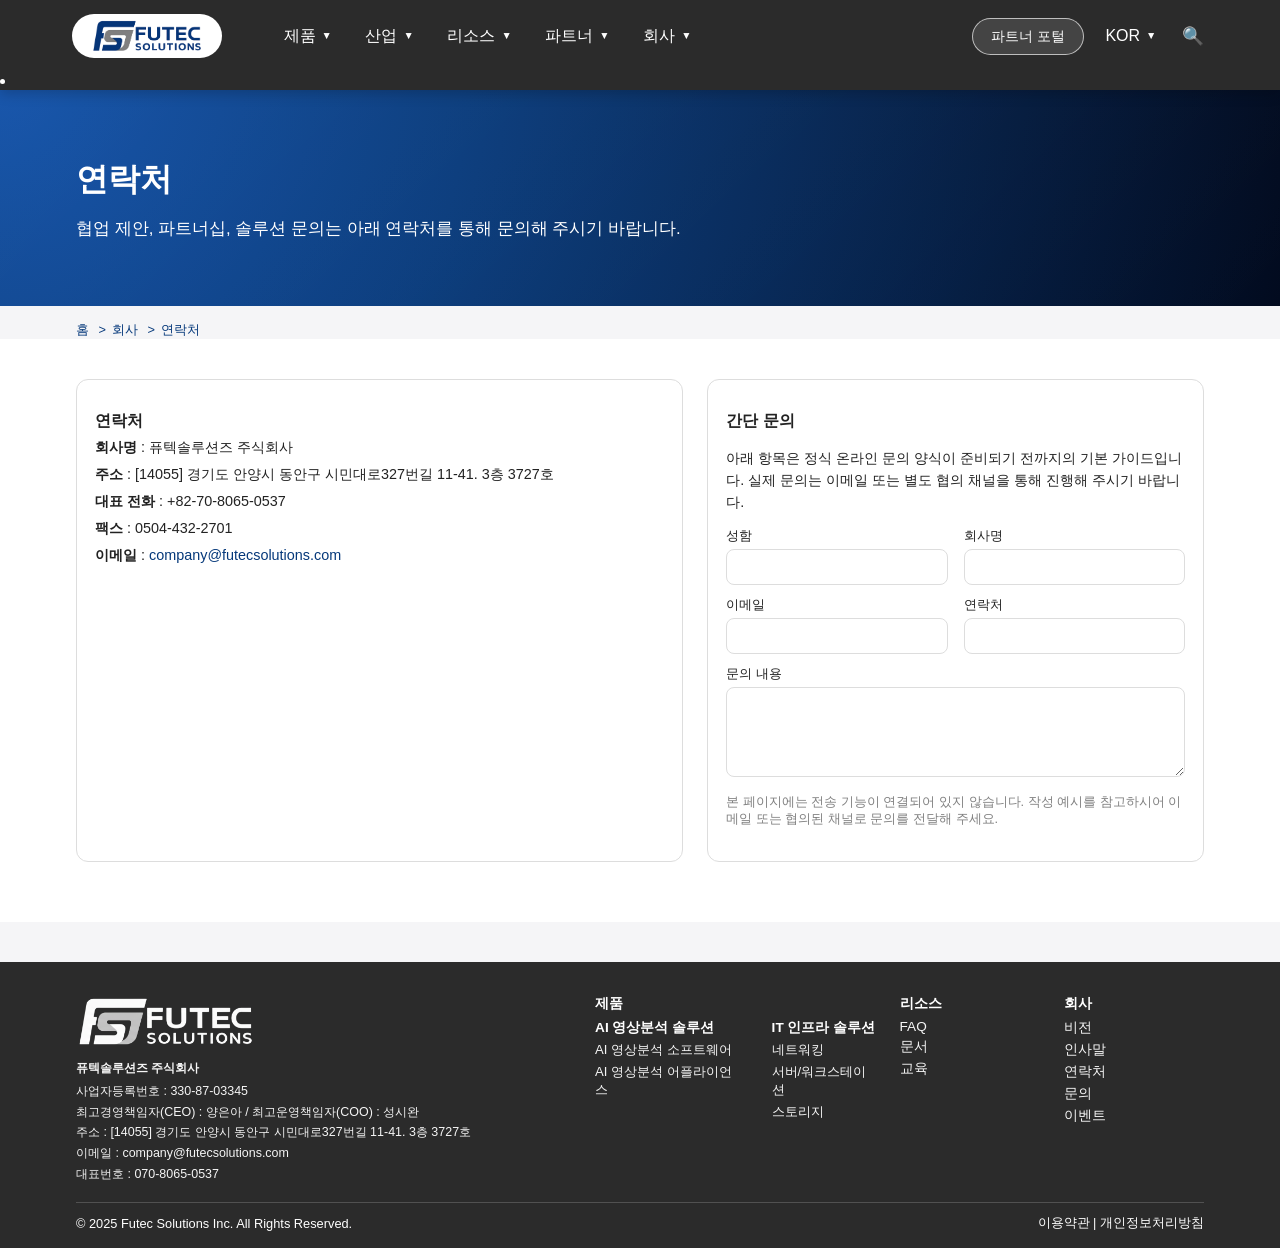
==== contact.html @ 481b41ed "Add files via upload" ====
<!DOCTYPE html>
<html lang="ko" data-lang="ko">
  <head>
    <meta charset="UTF-8" />
    <title>연락처 | Futec Solutions Inc.</title>
    <meta
      name="description"
      content="퓨텍솔루션즈(주)의 회사 위치, 연락처 및 기본 문의 안내 페이지입니다."
    />
    <meta name="viewport" content="width=device-width, initial-scale=1" />
    <link rel="stylesheet" href="assets/css/styles.css" />
  </head>
  <body>
    <div id="header-placeholder"></div>

    <main class="main-content">
      <section class="hero hero--compact">
        <div class="hero__inner">
          <div>
            <h1 class="hero__title">
              <span class="lang-ko">연락처</span>
              <span class="lang-en">Contact Us</span>
            </h1>
            <p class="hero__subtitle">
              <span class="lang-ko">
                협업 제안, 파트너십, 솔루션 문의는 아래 연락처를 통해 문의해 주시기
                바랍니다.
              </span>
              <span class="lang-en">
                For partnership, collaboration or solution inquiries, please reach us using
                the contact details below.
              </span>
            </p>
          </div>
        </div>
      </section>

      <nav class="breadcrumb" aria-label="Breadcrumb">
        <div class="breadcrumb__inner">
          <ol>
            <li>
              <a href="index.html">
                <span class="lang-ko">홈</span>
                <span class="lang-en">Home</span>
              </a>
            </li>
            <li>
              <a href="contact.html">
                <span class="lang-ko">회사</span>
                <span class="lang-en">Company</span>
              </a>
            </li>
            <li>
              <span class="lang-ko">연락처</span>
              <span class="lang-en">Contact</span>
            </li>
          </ol>
        </div>
      </nav>

      <section class="section section--light">
        <div class="container">
          <div class="contact-layout">
            <article class="contact-card">
              <h2 class="card__title">
                <span class="lang-ko">연락처</span>
                <span class="lang-en">Contact Us</span>
              </h2>
              <ul class="contact-list">
                <li>
                  <strong>
                    <span class="lang-ko">회사명</span>
                    <span class="lang-en">Company</span>
                  </strong>
                  :
                  <span class="lang-ko">퓨텍솔루션즈 주식회사</span>
                  <span class="lang-en">Futec Solutions Inc.</span>
                </li>
                <li>
                  <strong>
                    <span class="lang-ko">주소</span>
                    <span class="lang-en">Address</span>
                  </strong>
                  :
                  <span class="lang-ko">[14055] 경기도 안양시 동안구 시민대로327번길 11-41. 3층 3727호</span>
                  <span class="lang-en">Room 3727, 3F, 11-41 Simin-daero 327beon-gil, Dongan-gu, Anyang-si, Gyeonggi-do, 14055, Rep. of KOREA</span>
                </li>
                <li>
                  <strong>
                    <span class="lang-ko">대표 전화</span>
                    <span class="lang-en">Phone</span>
                  </strong>
                  : +82-70-8065-0537
                </li>
                <li>
                  <strong>
                    <span class="lang-ko">팩스</span>
                    <span class="lang-en">Fax</span>
                  </strong>
                  : 0504-432-2701
                </li>
                <li>
                  <strong>
                    <span class="lang-ko">이메일</span>
                    <span class="lang-en">Email</span>
                  </strong>
                  : <a href="mailto:company@futecsolutions.com">company@futecsolutions.com</a>
                </li>
              </ul>
            </article>

            <article class="contact-card">
              <h2 class="card__title">
                <span class="lang-ko">간단 문의</span>
                <span class="lang-en">Quick Inquiry</span>
              </h2>
              <p class="card__text">
                <span class="lang-ko">
                  아래 항목은 정식 온라인 문의 양식이 준비되기 전까지의 기본 가이드입니다.
                  실제 문의는 이메일 또는 별도 협의 채널을 통해 진행해 주시기 바랍니다.
                </span>
                <span class="lang-en">
                  The fields below act as a guideline until our official online inquiry form
                  is ready. Please use email or agreed channels to send actual inquiries.
                </span>
              </p>
              <div class="form-grid">
                <div class="form-field">
                  <label>
                    <span class="lang-ko">성함</span>
                    <span class="lang-en">Name</span>
                  </label>
                  <input type="text" />
                </div>
                <div class="form-field">
                  <label>
                    <span class="lang-ko">회사명</span>
                    <span class="lang-en">Company</span>
                  </label>
                  <input type="text" />
                </div>
                <div class="form-field">
                  <label>
                    <span class="lang-ko">이메일</span>
                    <span class="lang-en">Email</span>
                  </label>
                  <input type="email" />
                </div>
                <div class="form-field">
                  <label>
                    <span class="lang-ko">연락처</span>
                    <span class="lang-en">Phone</span>
                  </label>
                  <input type="tel" />
                </div>
                <div class="form-field full">
                  <label>
                    <span class="lang-ko">문의 내용</span>
                    <span class="lang-en">Message</span>
                  </label>
                  <textarea rows="4"></textarea>
                </div>
              </div>
              <p class="form-note">
                <span class="lang-ko">
                  본 페이지에는 전송 기능이 연결되어 있지 않습니다. 작성 예시를 참고하시어
                  이메일 또는 협의된 채널로 문의를 전달해 주세요.
                </span>
                <span class="lang-en">
                  There is no submit function on this page. Please use this as a guideline
                  and send your inquiry via email or other agreed channels.
                </span>
              </p>
            </article>
          </div>
        </div>
      </section>
    </main>

    <div id="footer-placeholder"></div>
    <script src="assets/js/main.js"></script>
  </body>
</html>
---- assets/css/styles.css ----
/* ================================
   Global Styles
   ================================ */

:root {
  --color-primary: #05387a;
  --color-primary-light: #0b4da8;
  --color-primary-soft: #e5eef8;
  --color-header-bg: #2b2b2b;
  --color-body-bg: #f5f5f7;
  --color-text: #222222;
  --color-muted: #818181;
  --color-border: #dddddd;
  --color-divider-dark: #1f1f1f;
  --shadow-soft: 0 10px 30px rgba(0, 0, 0, 0.08);
  --radius-lg: 12px;
  --radius-pill: 999px;
  --transition-fast: 0.2s ease;
  --transition-med: 0.3s ease;
  --header-height-desktop: 72px;
  --header-z: 1000;
}

*,
*::before,
*::after {
  box-sizing: border-box;
}

html {
  font-size: 16px;
  scroll-behavior: smooth;
}

html[data-lang="ko"] .lang-ko {
  display: inline;
}

html[data-lang="ko"] .lang-en {
  display: none;
}

html[data-lang="en"] .lang-ko {
  display: none;
}

html[data-lang="en"] .lang-en {
  display: inline;
}

body {
  margin: 0;
  font-family: -apple-system, BlinkMacSystemFont, "Noto Sans KR", "Malgun Gothic",
    "Segoe UI", Roboto, sans-serif;
  color: var(--color-text);
  background-color: var(--color-body-bg);
}

/* 기본적으로 영문 텍스트를 숨김 */
.lang-en {
  display: none;
}

/* Links */

a {
  color: var(--color-primary);
  text-decoration: none;
}

a:hover,
a:focus {
  text-decoration: underline;
}

/* Layout helpers */

.main-content {
  padding-top: var(--header-height-desktop);
}

.container {
  width: 100%;
  max-width: 1160px;
  margin: 0 auto;
  padding: 0 16px;
}

/* ================================
   Header / Navigation
   ================================ */

.site-header-wrapper {
  position: fixed;   /* 기존: sticky */
  top: 0;
  left: 0;
  right: 0;
  z-index: var(--header-z);
}

.site-header {
  background-color: var(--color-header-bg);
  color: #ffffff;
  box-shadow: 0 4px 12px rgba(0, 0, 0, 0.18);
}

.site-header__inner {
  display: flex;
  align-items: center;
  justify-content: space-between;
  height: var(--header-height-desktop);
  padding: 0 24px;
}

.site-header__logo {
  display: flex;
  align-items: center;
  gap: 12px;
  text-decoration: none;
  color: #ffffff;
}



.site-header__logo-img-wrapper {
  display: flex;
  align-items: center;
  justify-content: center;
  padding: 4px 14px;
  border-radius: 999px;
  border: 1.5px solid rgba(255, 255, 255, 0.8);
  background-color: #ffffff;
  min-width: 150px;
  height: 44px;
  overflow: hidden;
}

.site-header__logo-img-wrapper img {
  max-height: 100%;
  width: auto;
  display: block;
}



.site-header__logo-text {
  font-size: 0.95rem;
  font-weight: 600;
  white-space: nowrap;
}

/* Desktop nav */

.main-nav {
  flex: 1;
  margin-left: 40px;
}

.main-nav__list {
  display: flex;
  align-items: center;
  gap: 8px;
  list-style: none;
  margin: 0;
  padding: 0;
}

.main-nav__item {
  position: relative;
}

.main-nav__link {
  border: none;
  background: none;
  color: #ffffff;
  font: inherit;
  padding: 8px 12px;
  border-radius: 999px;
  cursor: pointer;
  display: inline-flex;
  align-items: center;
  gap: 6px;
  transition: background-color var(--transition-fast), color var(--transition-fast);
}

.main-nav__link:hover,
.main-nav__link:focus-visible {
  background-color: rgba(255, 255, 255, 0.12);
  outline: none;
}

/* Underline indicator */

.main-nav__item.has-mega.active > .main-nav__link::after {
  content: "";
  position: absolute;
  left: 14px;
  right: 14px;
  bottom: -6px;
  height: 2px;
  background-color: #ffffff;
  border-radius: 999px;
}

/* Arrows */

.nav-arrow {
  font-size: 0.65rem;
  line-height: 1;
}

.nav-arrow--up {
  display: none;
}

.main-nav__item.has-mega.active .nav-arrow--down,
.main-nav__item.has-search.active .nav-arrow--down {
  display: none;
}

.main-nav__item.has-mega.active .nav-arrow--up,
.main-nav__item.has-search.active .nav-arrow--up {
  display: inline;
}

/* Partner portal button */

.main-nav__item--portal .partner-portal-btn {
  padding: 8px 18px;
  border-radius: var(--radius-pill);
  border: 1px solid rgba(255, 255, 255, 0.65);
  background: rgba(255, 255, 255, 0.12);
  color: #ffffff;
  font-size: 0.9rem;
  display: inline-flex;
  align-items: center;
  gap: 6px;
  transition: background-color var(--transition-fast), color var(--transition-fast),
    border-color var(--transition-fast), transform var(--transition-fast);
}

.main-nav__item--portal .partner-portal-btn:hover {
  background-color: #ffffff;
  color: var(--color-header-bg);
  border-color: #ffffff;
  text-decoration: none;
  transform: translateY(-1px);
}

/* Lang / Search */

.lang-toggle-btn {
  min-width: 70px;
  justify-content: center;
}

.lang-dropdown {
  position: absolute;
  right: 0;
  top: 110%;
  background-color: #ffffff;
  color: #222222;
  border-radius: 8px;
  box-shadow: var(--shadow-soft);
  padding: 6px;
  display: none;
  z-index: 15;
}

.lang-dropdown button {
  border: none;
  background: none;
  display: block;
  width: 100%;
  text-align: left;
  padding: 6px 10px;
  border-radius: 6px;
  cursor: pointer;
  font-size: 0.85rem;
}

.lang-dropdown button:hover {
  background-color: var(--color-primary-soft);
}

.main-nav__item.has-lang.open .lang-dropdown {
  display: block;
}

.search-toggle-btn {
  padding-right: 4px;
  padding-left: 4px;
  font-size: 1.1rem;
}

/* Mobile toggle */

.site-header__mobile-toggle {
  display: none;
  align-items: center;
  gap: 6px;
  border: 1px solid rgba(255, 255, 255, 0.4);
  background: none;
  color: #ffffff;
  border-radius: 999px;
  padding: 6px 12px;
  cursor: pointer;
  font-size: 0.85rem;
}

.hamburger-icon {
  width: 18px;
  height: 14px;
  position: relative;
}

.hamburger-icon span {
  position: absolute;
  left: 0;
  right: 0;
  height: 2px;
  background-color: #ffffff;
  border-radius: 999px;
  transition: transform var(--transition-fast), opacity var(--transition-fast),
    top var(--transition-fast), bottom var(--transition-fast);
}

.hamburger-icon span:nth-child(1) {
  top: 0;
}

.hamburger-icon span:nth-child(2) {
  top: 6px;
}

.hamburger-icon span:nth-child(3) {
  bottom: 0;
}

.site-header__mobile-toggle.is-open .hamburger-icon span:nth-child(1) {
  top: 6px;
  transform: rotate(45deg);
}

.site-header__mobile-toggle.is-open .hamburger-icon span:nth-child(2) {
  opacity: 0;
}

.site-header__mobile-toggle.is-open .hamburger-icon span:nth-child(3) {
  bottom: 6px;
  transform: rotate(-45deg);
}

/* Mega menu */

.mega-divider {
  height: 1px;
  background-color: var(--color-divider-dark);
  display: none;
}

.mega-menu {
  display: none;
  background-color: #1f1f1f;
  color: #ffffff;
  box-shadow: 0 16px 40px rgba(0, 0, 0, 0.25);
}

.mega-menu.active {
  display: block;
}

.mega-menu__inner {
  max-width: 1160px;
  margin: 0 auto;
  padding: 18px 24px 24px;
}

.mega-menu__panel {
  display: none;
}

.mega-menu__panel.active {
  display: block;
}

.mega-menu__title {
  font-size: 0.95rem;
  font-weight: 600;
  margin-bottom: 12px;
}

.mega-menu__subtitle {
  font-size: 0.8rem;
  color: #d0d0d0;
  margin-bottom: 16px;
}

/* Products mega */

.mega-products-layout {
  display: grid;
  grid-template-columns: repeat(2, minmax(0, 1fr));
  gap: 24px;
}

.mega-products-group-title {
  font-size: 0.9rem;
  color: #f0f0f0;
  margin-bottom: 8px;
}

.mega-products-list {
  list-style: none;
  margin: 0;
  padding: 0;
}

.mega-products-list li + li {
  margin-top: 4px;
}

.mega-products-list a {
  color: #ffffff;
  font-size: 0.9rem;
  font-weight: 500;
  text-decoration: none;
}

.mega-products-list a:hover {
  text-decoration: underline;
}

/* Industry mega */

.mega-industry-grid {
  display: grid;
  grid-template-columns: repeat(4, minmax(0, 1fr));
  gap: 12px;
}

.mega-industry-item a {
  display: block;
  padding: 8px 10px;
  border-radius: 8px;
  background-color: rgba(255, 255, 255, 0.04);
  color: #ffffff;
  font-size: 0.85rem;
  text-decoration: none;
}

.mega-industry-item a:hover {
  background-color: rgba(255, 255, 255, 0.12);
}

/* Resources & partners & company mega simple list */

.mega-simple-list {
  display: flex;
  flex-wrap: wrap;
  gap: 16px;
}

.mega-simple-list a {
  display: inline-flex;
  align-items: center;
  padding: 8px 12px;
  border-radius: 999px;
  border: 1px solid rgba(255, 255, 255, 0.28);
  color: #ffffff;
  font-size: 0.85rem;
  text-decoration: none;
}

.mega-simple-list a:hover {
  background-color: rgba(255, 255, 255, 0.12);
}

/* Search mega */

.mega-search-box {
  max-width: 480px;
}

.mega-search-input-row {
  display: flex;
  gap: 8px;
  margin-bottom: 8px;
}

.mega-search-input-row input[type="text"] {
  flex: 1;
  padding: 8px 10px;
  border-radius: 999px;
  border: none;
  font-size: 0.9rem;
}

.mega-search-input-row button {
  padding: 8px 16px;
  border-radius: 999px;
  border: none;
  background-color: var(--color-primary);
  color: #ffffff;
  cursor: pointer;
  font-size: 0.9rem;
}

.mega-search-hint {
  font-size: 0.75rem;
  color: #d0d0d0;
}

/* Mobile nav */

.mobile-nav {
  display: none;
  background-color: #1f1f1f;
  color: #ffffff;
}

.mobile-nav.is-open {
  display: block;
}

.mobile-nav__inner {
  padding: 12px 16px 16px;
}

.mobile-nav__list {
  list-style: none;
  margin: 0;
  padding: 0;
}

.mobile-nav__item + .mobile-nav__item {
  margin-top: 6px;
}

.mobile-nav__toggle {
  width: 100%;
  border: none;
  background: none;
  color: #ffffff;
  text-align: left;
  padding: 8px 10px;
  border-radius: 8px;
  cursor: pointer;
  display: flex;
  justify-content: space-between;
  align-items: center;
}

.mobile-nav__toggle:hover {
  background-color: rgba(255, 255, 255, 0.1);
}

.mobile-nav__toggle span.mobile-arrow {
  font-size: 0.75rem;
}

.mobile-submenu {
  max-height: 0;
  overflow: hidden;
  transition: max-height var(--transition-med);
}

.mobile-nav__item.expanded .mobile-submenu {
  max-height: 500px;
}

.mobile-submenu-inner {
  padding: 4px 10px 8px;
}

.mobile-submenu-inner a {
  display: block;
  padding: 6px 4px;
  font-size: 0.85rem;
  color: #f5f5f5;
  text-decoration: none;
}

.mobile-submenu-inner a:hover {
  text-decoration: underline;
}

.mobile-nav__extra {
  margin-top: 10px;
  padding-top: 10px;
  border-top: 1px solid rgba(255, 255, 255, 0.18);
  display: flex;
  flex-wrap: wrap;
  gap: 8px;
}

.mobile-nav__extra .partner-portal-btn {
  padding: 6px 14px;
  font-size: 0.85rem;
}

.mobile-lang-group,
.mobile-search-group {
  display: flex;
  gap: 8px;
  align-items: center;
}

.mobile-lang-group button,
.mobile-search-group button {
  border-radius: 999px;
  border: 1px solid rgba(255, 255, 255, 0.4);
  background: none;
  color: #ffffff;
  padding: 4px 10px;
  font-size: 0.8rem;
  cursor: pointer;
}

/* ================================
   Hero section
   ================================ */

.hero {
  position: relative;
  padding: 80px 0 72px;
  background: radial-gradient(circle at top left, #0b4da8 0, #05387a 36%, #020b1f 100%);
  color: #ffffff;
  overflow: hidden;
}

.hero--compact {
  padding: 60px 0 56px;
}

.hero::before {
  content: "";
  position: absolute;
  inset: 0;
  background: linear-gradient(
      135deg,
      rgba(255, 255, 255, 0.06),
      rgba(255, 255, 255, 0)
    );
  pointer-events: none;
}

.hero__inner {
  position: relative;
  max-width: 1160px;
  margin: 0 auto;
  padding: 0 16px;
  display: grid;
  grid-template-columns: minmax(0, 1.3fr) minmax(0, 1fr);
  gap: 40px;
  align-items: center;
}

.hero__title {
  font-size: 2rem;
  line-height: 1.3;
  margin-bottom: 14px;
}

.hero__subtitle {
  font-size: 1.05rem;
  font-weight: 500;
  margin-bottom: 10px;
}

.hero__text {
  font-size: 0.95rem;
  max-width: 520px;
  color: #e8edf7;
  margin-bottom: 20px;
}

.hero__actions {
  display: flex;
  flex-wrap: wrap;
  gap: 10px;
}

.btn-primary,
.btn-secondary {
  display: inline-flex;
  align-items: center;
  justify-content: center;
  padding: 10px 18px;
  border-radius: 999px;
  border: none;
  cursor: pointer;
  font-size: 0.9rem;
  text-decoration: none;
  transition: background-color var(--transition-fast), color var(--transition-fast),
    transform var(--transition-fast), box-shadow var(--transition-fast);
}

.btn-primary {
  background-color: #ffffff;
  color: var(--color-primary);
  box-shadow: var(--shadow-soft);
}

.btn-primary:hover {
  background-color: #f0f5ff;
  transform: translateY(-1px);
}

.btn-secondary {
  background: rgba(255, 255, 255, 0.08);
  color: #ffffff;
  border: 1px solid rgba(255, 255, 255, 0.4);
}

.btn-secondary:hover {
  background: rgba(255, 255, 255, 0.2);
}

/* Hero visual placeholder */

.hero__visual {
  justify-self: center;
}

.hero-visual-card {
  width: 320px;
  max-width: 100%;
  border-radius: 18px;
  background: rgba(4, 16, 40, 0.88);
  border: 1px solid rgba(255, 255, 255, 0.12);
  padding: 18px 16px 16px;
  box-shadow: 0 22px 60px rgba(0, 0, 0, 0.5);
}

.hero-visual-card__badge {
  display: inline-flex;
  align-items: center;
  gap: 6px;
  padding: 4px 10px;
  border-radius: 999px;
  background-color: rgba(255, 255, 255, 0.06);
  font-size: 0.75rem;
  margin-bottom: 12px;
  color: #d0defa;
}

.hero-visual-card__title {
  font-size: 0.95rem;
  font-weight: 600;
  margin-bottom: 8px;
}

.hero-visual-card__metric-row {
  display: flex;
  justify-content: space-between;
  margin-bottom: 4px;
  font-size: 0.78rem;
}

.hero-visual-card__metric-value {
  font-weight: 600;
}

/* ================================
   Breadcrumbs
   ================================ */

.breadcrumb {
  background: transparent;
  padding: 16px 0 0;
}

.breadcrumb__inner {
  max-width: 1160px;
  margin: 0 auto;
  padding: 0 16px;
}

.breadcrumb ol {
  list-style: none;
  display: flex;
  flex-wrap: wrap;
  gap: 6px;
  margin: 0;
  padding: 0;
  font-size: 0.8rem;
  color: #06397b; /* 수정: breadcrumbs 전체 텍스트 컬러 */
}

.breadcrumb a {
  color: #06397b; /* 수정: 링크 컬러도 동일 색상 */
  text-decoration: none;
}

.breadcrumb a:hover {
  text-decoration: underline;
}

.breadcrumb li::after {
  content: ">";
  margin-left: 6px;
}

.breadcrumb li:last-child::after {
  content: "";
}

/* ================================
   Common sections
   ================================ */

.section {
  padding: 40px 0 60px;
}

.section--light {
  background-color: #ffffff;
}

.section--muted {
  background-color: #f5f5f7;
}

.section__header {
  margin-bottom: 24px;
}

.section__title {
  font-size: 1.4rem;
  margin-bottom: 4px;
}

.section__subtitle {
  font-size: 0.95rem;
  color: var(--color-muted);
}

/* Cards */

.card-grid {
  display: grid;
  grid-template-columns: repeat(3, minmax(0, 1fr));
  gap: 20px;
}

.card {
  background-color: #ffffff;
  border-radius: var(--radius-lg);
  padding: 18px 18px 20px;
  box-shadow: var(--shadow-soft);
}

.card--bordered {
  box-shadow: none;
  border: 1px solid var(--color-border);
}

.card__title {
  font-size: 1rem;
  margin-bottom: 6px;
}

.card__subtitle {
  font-size: 0.8rem;
  color: var(--color-muted);
  margin-bottom: 10px;
}

.card__text {
  font-size: 0.9rem;
  line-height: 1.55;
}

/* Industry cards */

.industry-grid {
  display: grid;
  grid-template-columns: repeat(3, minmax(0, 1fr));
  gap: 20px;
}

.industry-card {
  background-color: #ffffff;
  border-radius: var(--radius-lg);
  overflow: hidden;
  box-shadow: var(--shadow-soft);
  display: flex;
  flex-direction: column;
}

.industry-card__image-wrapper {
  width: 100%;
  padding-top: 58%;
  position: relative;
  overflow: hidden;
}

.industry-card__image-wrapper img {
  position: absolute;
  inset: 0;
  width: 100%;
  height: 100%;
  object-fit: cover;
}

.industry-card__body {
  padding: 14px 16px 16px;
}

.industry-card__title {
  font-size: 1rem;
  margin-bottom: 4px;
}

.industry-card__subtitle {
  font-size: 0.8rem;
  color: var(--color-muted);
  margin-bottom: 8px;
}

.industry-card__text {
  font-size: 0.9rem;
}

/* Contact layout */

.contact-layout {
  display: grid;
  grid-template-columns: minmax(0, 1.1fr) minmax(0, 0.9fr);
  gap: 24px;
}

.contact-card {
  background-color: #ffffff;
  border-radius: var(--radius-lg);
  padding: 18px 18px 20px;
  border: 1px solid var(--color-border);
}

.contact-list {
  list-style: none;
  margin: 0;
  padding: 0;
  font-size: 0.9rem;
}

.contact-list li + li {
  margin-top: 8px;
}

/* Simple form placeholder */

.form-grid {
  display: grid;
  grid-template-columns: repeat(2, minmax(0, 1fr));
  gap: 12px 16px;
}

.form-grid .full {
  grid-column: 1 / -1;
}

.form-field label {
  display: block;
  font-size: 0.8rem;
  margin-bottom: 4px;
}

.form-field input,
.form-field textarea {
  width: 100%;
  padding: 8px 10px;
  border-radius: 8px;
  border: 1px solid var(--color-border);
  font: inherit;
}

.form-note {
  font-size: 0.8rem;
  color: var(--color-muted);
}

/* Coming soon */

.coming-soon {
  text-align: center;
  max-width: 640px;
  margin: 0 auto;
}

.coming-soon__title {
  font-size: 1.6rem;
  margin-bottom: 8px;
}

.coming-soon__text {
  font-size: 0.95rem;
  color: var(--color-muted);
  margin-bottom: 20px;
}

/* Privacy */

.privacy-section {
  max-width: 800px;
  margin: 0 auto;
}

.privacy-section h2 {
  font-size: 1.1rem;
  margin-top: 24px;
  margin-bottom: 8px;
}

.privacy-section p {
  font-size: 0.9rem;
  line-height: 1.6;
}

/* ================================
   Footer
   ================================ */

.site-footer {
  background-color: var(--color-header-bg);
  color: #ffffff;
  padding-top: 32px;
  margin-top: 40px;
}

.site-footer__inner {
  max-width: 1160px;
  margin: 0 auto;
  padding: 0 16px 16px;
}

.site-footer__top {
  display: grid;
  grid-template-columns: minmax(0, 1.6fr) minmax(0, 2fr);
  gap: 32px;
  align-items: flex-start;
  padding-bottom: 18px;
  border-bottom: 1px solid rgba(255, 255, 255, 0.18);
}

.site-footer__brand-logo {
  margin-bottom: 12px;
}

.site-footer__brand-logo img {
  display: block;
  max-width: 180px;
  height: auto;
}

.site-footer__company-info {
  font-size: 0.78rem;
  line-height: 1.5;
  color: #f5f5f5;
}

.site-footer__company-name {
  font-weight: 600;
  margin: 0 0 4px;
}

.site-footer__company-line {
  margin: 0;
}

.site-footer__company-line + .site-footer__company-line {
  margin-top: 2px;
}

/* Remove duplicated border/padding from the link columns inside the top layout */
.site-footer__top .site-footer__cols {
  padding-bottom: 0;
  border-bottom: none;
}

.site-footer__cols {
  display: grid;
  grid-template-columns: minmax(0, 2fr) minmax(0, 1fr) minmax(0, 1fr); /* 제품 넓게, 리소스/회사 좁게 */
  gap: 24px;
  padding-bottom: 18px;
  border-bottom: 1px solid rgba(255, 255, 255, 0.18);
}

.site-footer__col-title {
  font-size: 0.9rem;
  font-weight: 600;
  margin-bottom: 6px;
}

.site-footer__menu {
  list-style: none;
  margin: 0;
  padding: 0;
  font-size: 0.85rem;
}

.site-footer__menu li + li {
  margin-top: 4px;
}

/* Footer product sub-menu layout */
.site-footer__product-groups {
  display: flex;
  gap: 32px;
  align-items: flex-start;
}

.site-footer__product-group-title {
  font-size: 0.85rem;
  font-weight: 600;
  margin-bottom: 4px;
}

.site-footer__product-groups .site-footer__menu {
  font-size: 0.82rem;
}


.site-footer__menu a {
  color: #f5f5f5;
  text-decoration: none;
}

.site-footer__menu a:hover {
  text-decoration: underline;
}

.site-footer__bottom {
  display: flex;
  justify-content: space-between;
  align-items: center;
  padding-top: 12px;
  font-size: 0.8rem;
}

.site-footer__privacy a {
  color: #ffffff;
  text-decoration: none;
}

.site-footer__privacy a:hover {
  text-decoration: underline;
}

/* ================================
   Responsive
   ================================ */

@media (max-width: 1199px) {
  .hero__inner {
    grid-template-columns: minmax(0, 1.2fr) minmax(0, 0.9fr);
  }
}

@media (max-width: 992px) {
  .main-nav {
    display: none;
  }

  .site-header__mobile-toggle {
    display: inline-flex;
  }

  .mega-menu {
    display: none !important;
  }

  .mega-divider {
    display: none;
  }

  .hero__inner {
    grid-template-columns: minmax(0, 1fr);
  }

  .hero__visual {
    display: none;
  }

  .card-grid,
  .industry-grid {
    grid-template-columns: repeat(2, minmax(0, 1fr));
  }

  .contact-layout {
    grid-template-columns: minmax(0, 1fr);
  }

  .site-footer__cols {
    grid-template-columns: repeat(2, minmax(0, 1fr));
  }
}

@media (max-width: 768px) {
  .hero {
    padding: 60px 0 48px;
  }

  .card-grid,
  .industry-grid {
    grid-template-columns: minmax(0, 1fr);
  }

  .form-grid {
    grid-template-columns: minmax(0, 1fr);
  }

  .site-footer__cols,
  .site-footer__top {
    grid-template-columns: minmax(0, 1fr);
  }

  .site-footer__bottom {
    flex-direction: column;
    gap: 8px;
    align-items: flex-start;
  }
}

@media (max-width: 576px) {
  .site-header__inner {
    padding: 0 12px;
  }

  /* 모바일에서 로고 영역 크기 축소 */
  .site-header__logo-img-wrapper {
    min-width: 130px;
    height: 38px;
    padding: 3px 10px;
  }

  .site-header__logo-text {
    font-size: 0.85rem;
  }

  .hero__title {
    font-size: 1.6rem;
  }

  /* 모바일에서 제품 서브메뉴는 세로 정렬 유지 */
  .site-footer__product-groups {
    flex-direction: column;
    gap: 12px;
  }
}
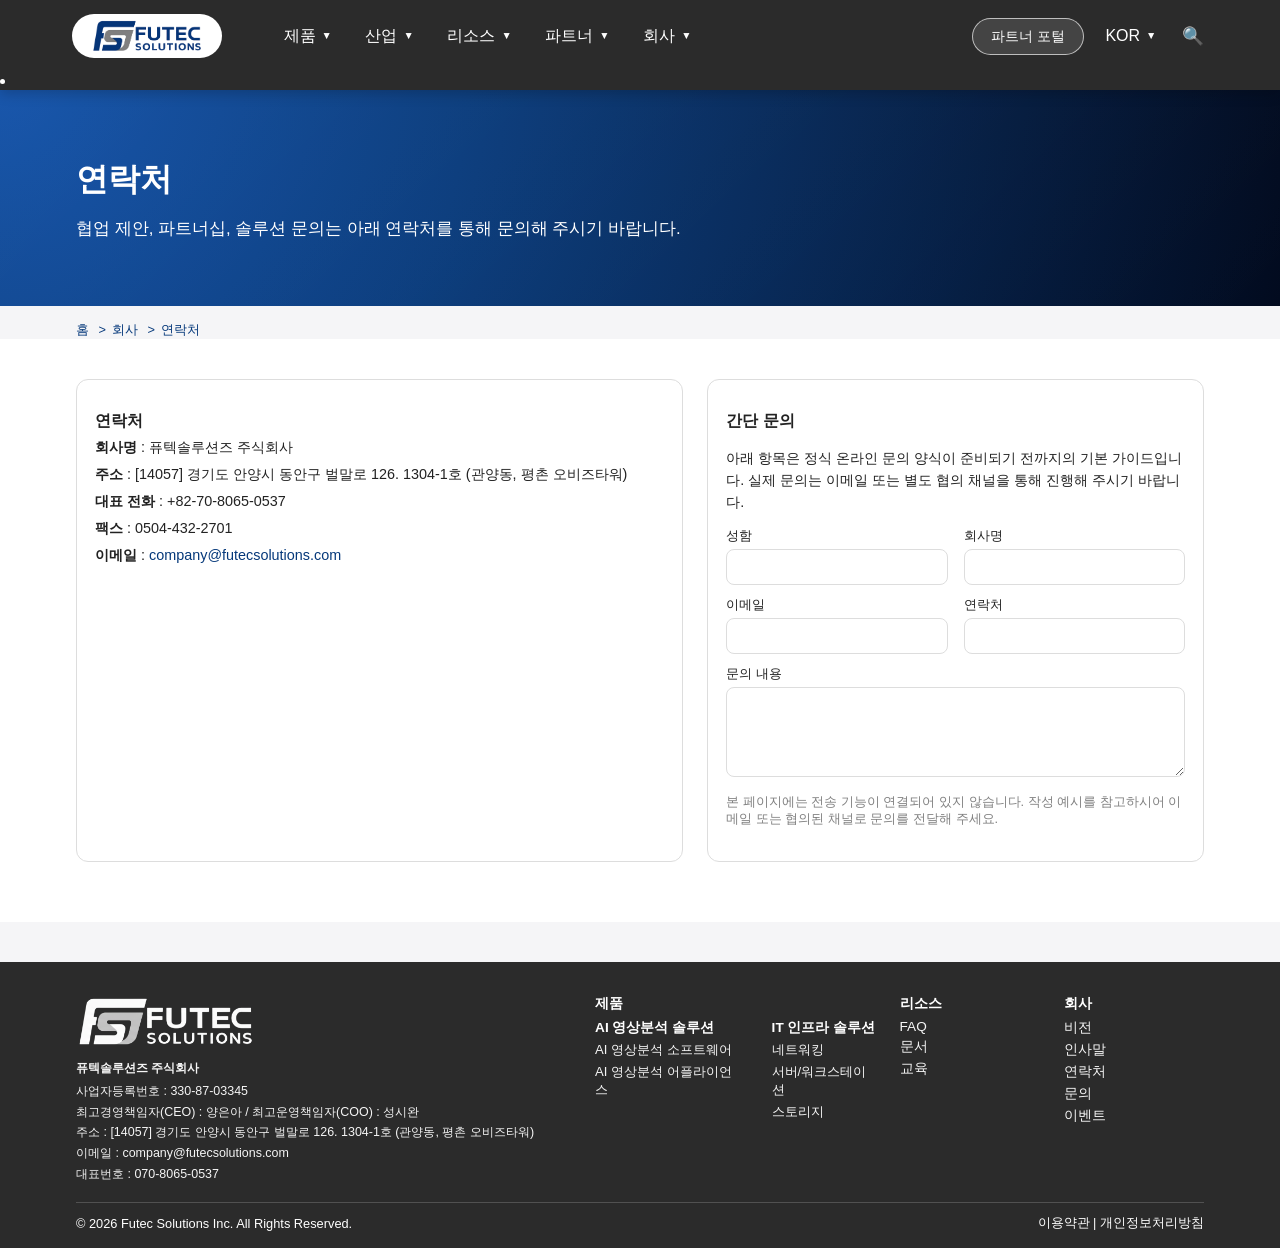
==== commit 9d5f6327: "Add files via upload" ====
--- a/contact.html
+++ b/contact.html
@@ -82,8 +82,8 @@
                     <span class="lang-en">Address</span>
                   </strong>
                   :
-                  <span class="lang-ko">[14055] 경기도 안양시 동안구 시민대로327번길 11-41. 3층 3727호</span>
-                  <span class="lang-en">Room 3727, 3F, 11-41 Simin-daero 327beon-gil, Dongan-gu, Anyang-si, Gyeonggi-do, 14055, Rep. of KOREA</span>
+                  <span class="lang-ko">[14057] 경기도 안양시 동안구 벌말로 126. 1304-1호 (관양동, 평촌 오비즈타워)</span>
+                  <span class="lang-en">Suite 1304-1, O'Biz Tower, 126, Beolmal-ro, Dongan-gu, Anyang-si, Gyeonggi-do, 14057, Republic of KOREA</span>
                 </li>
                 <li>
                   <strong>
